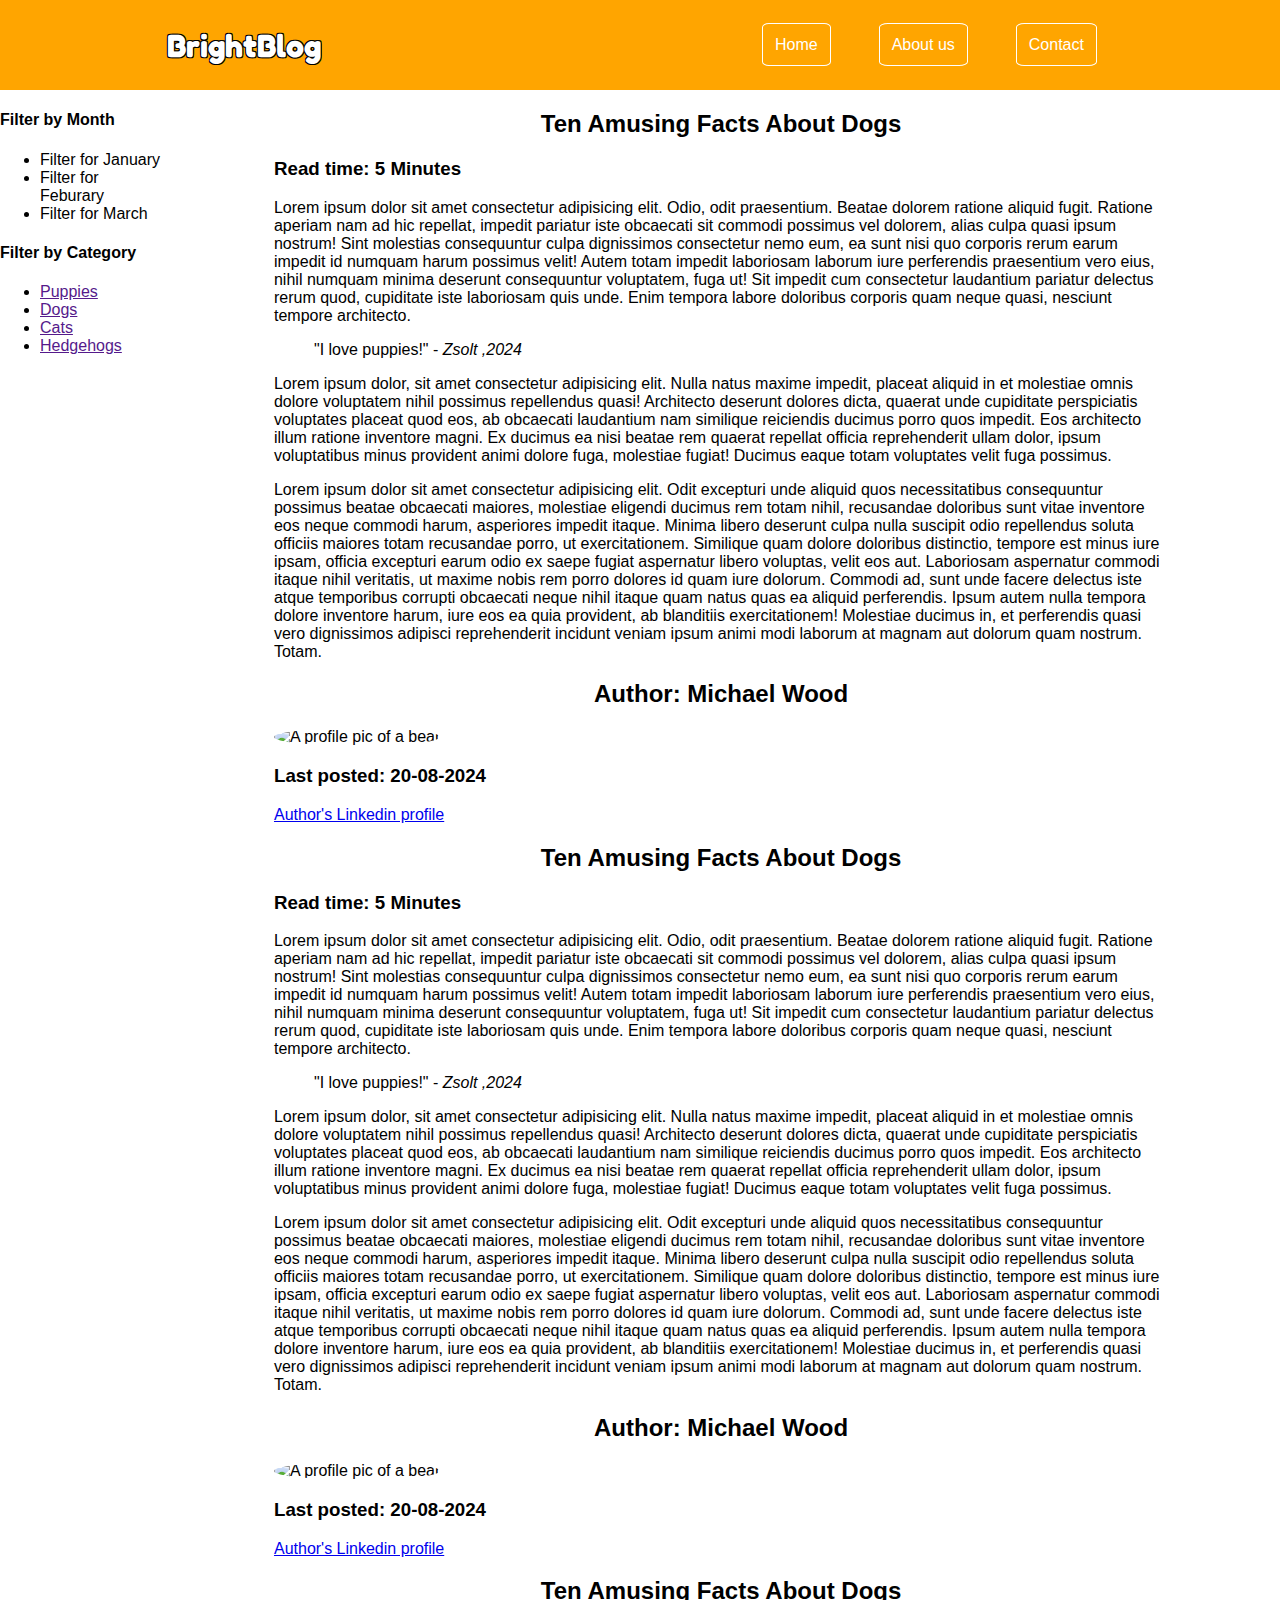
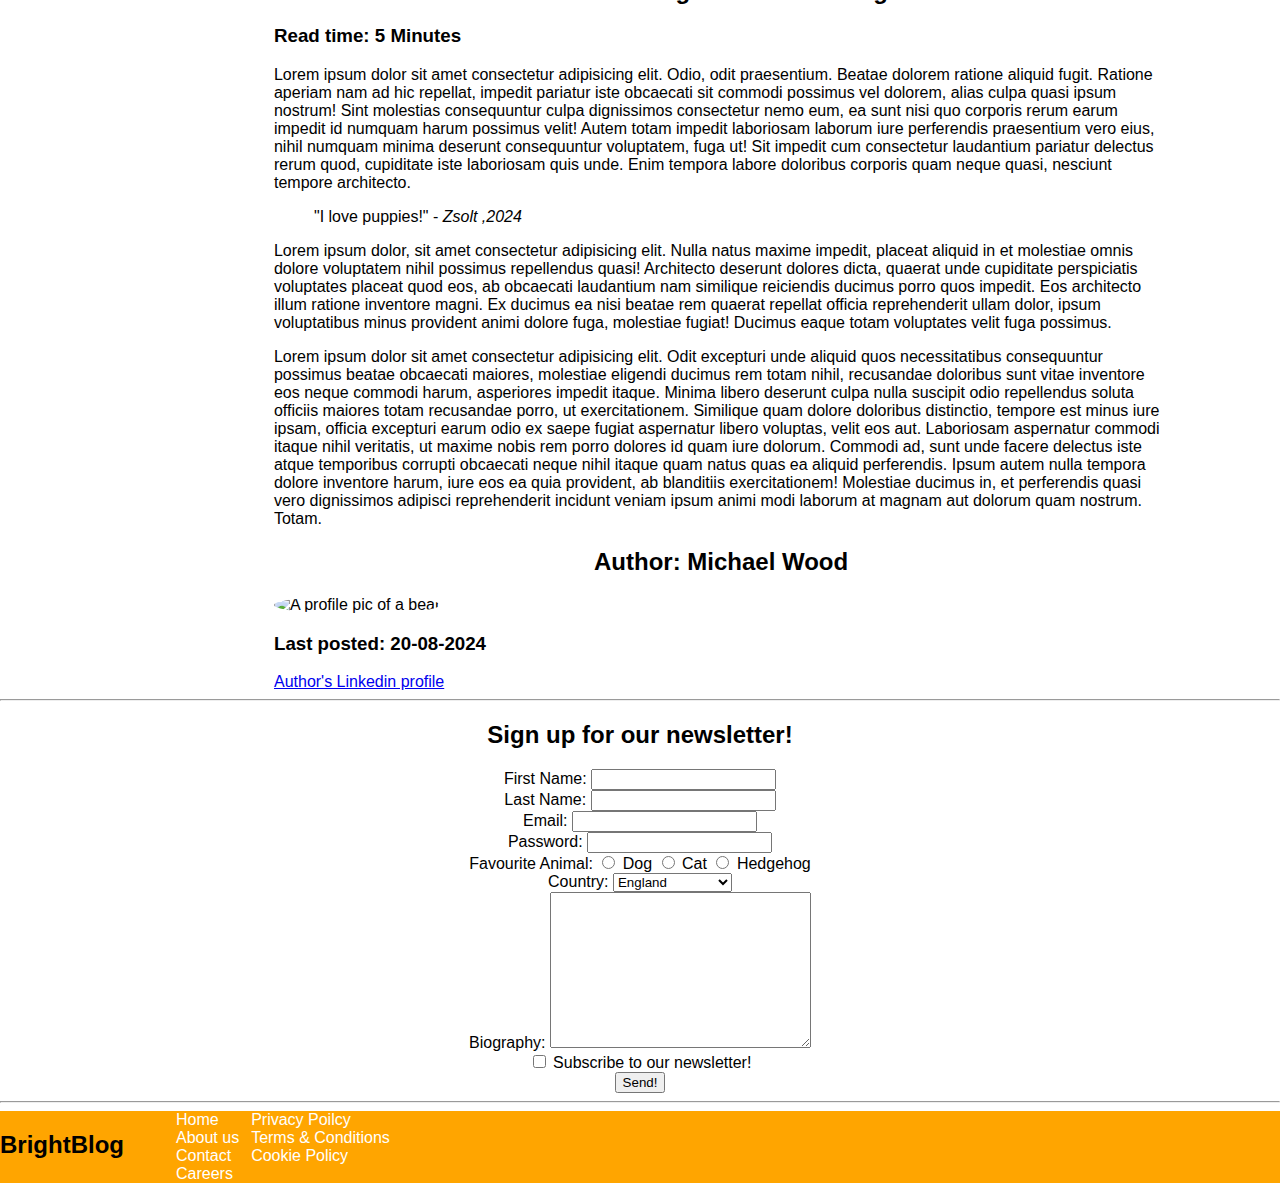
==== index.html @ a42f9df5 "initial commit" ====
<!DOCTYPE html>
<html lang="en">
<head>
    <link rel="stylesheet" href="style.css">
    <script src="app.js"></script>
    <link href="https://fonts.googleapis.com/css2?family=Fredoka+One&" rel="stylesheet">
    <meta charset="UTF-8">
    <meta name="viewport" content="width=device-width, initial-scale=1.0">
    <title>BrightBlog</title>
</head>
<body>
    <header id ="main-header">
        <!-- the content of the header goes here -->
        <h1 id ="logo">BrightBlog</h1>
        <nav>
            <ul id="nav-ul">
                <li>
                    <a href="https://excalidraw.com/" class = "navbutton">Home</a>
                </li>
                <li>
                    <a href="https://excalidraw.com/" class = "navbutton">About us</a>
                </li>
                <li>
                    <a href="https://excalidraw.com/" class = "navbutton">Contact</a>
                </li>
            </ul>
        </nav>
    </header>
    <main>
        <div id ="main-content">
            <aside>
                <section>
                    <h4>Filter by Month</h4>
                    <nav>
                        <ul>
                            <li><a href=""></a>Filter for January</li>
                            <li><a href=""></a>Filter for Feburary</li>
                            <li><a href=""></a>Filter for March</li>
                        </ul>
                    </nav>
                </section>
                <section>
                    <nav>
                        <h4>Filter by Category</h2>
                        <nav>
                            <ul>
                                <li><a href="">Puppies</a></li>
                                <li><a href="">Dogs</a></li>
                                <li><a href="">Cats</a></li>
                                <li><a href="">Hedgehogs</a></li>
                            </ul>
                        </nav>
                    </nav>
                </section>
            </aside>
            <div>
                <article>
                    <header>
                        <!-- Article's header goes here -->
                        <h2>Ten Amusing Facts About Dogs</h2>
                        <h3>Read time: 5 Minutes</h3>
                    </header>
                    <main>
                        <p>Lorem ipsum dolor sit amet consectetur adipisicing elit. Odio, odit praesentium. Beatae dolorem ratione aliquid fugit. Ratione aperiam nam ad hic repellat, impedit pariatur iste obcaecati sit commodi possimus vel dolorem, alias culpa quasi ipsum nostrum! Sint molestias consequuntur culpa dignissimos consectetur nemo eum, ea sunt nisi quo corporis rerum earum impedit id numquam harum possimus velit! Autem totam impedit laboriosam laborum iure perferendis praesentium vero eius, nihil numquam minima deserunt consequuntur voluptatem, fuga ut! Sit impedit cum consectetur laudantium pariatur delectus rerum quod, cupiditate iste laboriosam quis unde. Enim tempora labore doloribus corporis quam neque quasi, nesciunt tempore architecto.</p>
                        <blockquote>
                            "I love puppies!" - <cite>Zsolt ,2024</cite>
                        </blockquote>
                        <p>Lorem ipsum dolor, sit amet consectetur adipisicing elit. Nulla natus maxime impedit, placeat aliquid in et molestiae omnis dolore voluptatem nihil possimus repellendus quasi! Architecto deserunt dolores dicta, quaerat unde cupiditate perspiciatis voluptates placeat quod eos, ab obcaecati laudantium nam similique reiciendis ducimus porro quos impedit. Eos architecto illum ratione inventore magni. Ex ducimus ea nisi beatae rem quaerat repellat officia reprehenderit ullam dolor, ipsum voluptatibus minus provident animi dolore fuga, molestiae fugiat! Ducimus eaque totam voluptates velit fuga possimus.</p>
                        <p>Lorem ipsum dolor sit amet consectetur adipisicing elit. Odit excepturi unde aliquid quos necessitatibus consequuntur possimus beatae obcaecati maiores, molestiae eligendi ducimus rem totam nihil, recusandae doloribus sunt vitae inventore eos neque commodi harum, asperiores impedit itaque. Minima libero deserunt culpa nulla suscipit odio repellendus soluta officiis maiores totam recusandae porro, ut exercitationem. Similique quam dolore doloribus distinctio, tempore est minus iure ipsam, officia excepturi earum odio ex saepe fugiat aspernatur libero voluptas, velit eos aut. Laboriosam aspernatur commodi itaque nihil veritatis, ut maxime nobis rem porro dolores id quam iure dolorum. Commodi ad, sunt unde facere delectus iste atque temporibus corrupti obcaecati neque nihil itaque quam natus quas ea aliquid perferendis. Ipsum autem nulla tempora dolore inventore harum, iure eos ea quia provident, ab blanditiis exercitationem! Molestiae ducimus in, et perferendis quasi vero dignissimos adipisci reprehenderit incidunt veniam ipsum animi modi laborum at magnam aut dolorum quam nostrum. Totam.</p>
                    </main>
                    <footer>
                        <h2>Author: Michael Wood</h2>
                        <img src="https://placebear.com/100/100" alt="A profile pic of a bear">
                        <h3>Last posted: 20-08-2024</h3>
                        <a href="https://www.linkedin.com/in/michael-wood-ab104a204/" target="_blank">Author's Linkedin profile</a>
                    </footer>
                </article>
                <article>
                    <header>
                        <!-- Article's header goes here -->
                        <h2>Ten Amusing Facts About Dogs</h2>
                        <h3>Read time: 5 Minutes</h3>
                    </header>
                    <main>
                        <p>Lorem ipsum dolor sit amet consectetur adipisicing elit. Odio, odit praesentium. Beatae dolorem ratione aliquid fugit. Ratione aperiam nam ad hic repellat, impedit pariatur iste obcaecati sit commodi possimus vel dolorem, alias culpa quasi ipsum nostrum! Sint molestias consequuntur culpa dignissimos consectetur nemo eum, ea sunt nisi quo corporis rerum earum impedit id numquam harum possimus velit! Autem totam impedit laboriosam laborum iure perferendis praesentium vero eius, nihil numquam minima deserunt consequuntur voluptatem, fuga ut! Sit impedit cum consectetur laudantium pariatur delectus rerum quod, cupiditate iste laboriosam quis unde. Enim tempora labore doloribus corporis quam neque quasi, nesciunt tempore architecto.</p>
                        <blockquote>
                            "I love puppies!" - <cite>Zsolt ,2024</cite>
                        </blockquote>
                        <p>Lorem ipsum dolor, sit amet consectetur adipisicing elit. Nulla natus maxime impedit, placeat aliquid in et molestiae omnis dolore voluptatem nihil possimus repellendus quasi! Architecto deserunt dolores dicta, quaerat unde cupiditate perspiciatis voluptates placeat quod eos, ab obcaecati laudantium nam similique reiciendis ducimus porro quos impedit. Eos architecto illum ratione inventore magni. Ex ducimus ea nisi beatae rem quaerat repellat officia reprehenderit ullam dolor, ipsum voluptatibus minus provident animi dolore fuga, molestiae fugiat! Ducimus eaque totam voluptates velit fuga possimus.</p>
                        <p>Lorem ipsum dolor sit amet consectetur adipisicing elit. Odit excepturi unde aliquid quos necessitatibus consequuntur possimus beatae obcaecati maiores, molestiae eligendi ducimus rem totam nihil, recusandae doloribus sunt vitae inventore eos neque commodi harum, asperiores impedit itaque. Minima libero deserunt culpa nulla suscipit odio repellendus soluta officiis maiores totam recusandae porro, ut exercitationem. Similique quam dolore doloribus distinctio, tempore est minus iure ipsam, officia excepturi earum odio ex saepe fugiat aspernatur libero voluptas, velit eos aut. Laboriosam aspernatur commodi itaque nihil veritatis, ut maxime nobis rem porro dolores id quam iure dolorum. Commodi ad, sunt unde facere delectus iste atque temporibus corrupti obcaecati neque nihil itaque quam natus quas ea aliquid perferendis. Ipsum autem nulla tempora dolore inventore harum, iure eos ea quia provident, ab blanditiis exercitationem! Molestiae ducimus in, et perferendis quasi vero dignissimos adipisci reprehenderit incidunt veniam ipsum animi modi laborum at magnam aut dolorum quam nostrum. Totam.</p>
                    </main>
                    <footer>
                        <h2>Author: Michael Wood</h2>
                        <img src="https://placebear.com/100/100" alt="A profile pic of a bear">
                        <h3>Last posted: 20-08-2024</h3>
                        <a href="https://www.linkedin.com/in/michael-wood-ab104a204/" target="_blank">Author's Linkedin profile</a>
                    </footer>
                </article>
                <article>
                    <header>
                        <!-- Article's header goes here -->
                        <h2>Ten Amusing Facts About Dogs</h2>
                        <h3>Read time: 5 Minutes</h3>
                    </header>
                    <main>
                        <p>Lorem ipsum dolor sit amet consectetur adipisicing elit. Odio, odit praesentium. Beatae dolorem ratione aliquid fugit. Ratione aperiam nam ad hic repellat, impedit pariatur iste obcaecati sit commodi possimus vel dolorem, alias culpa quasi ipsum nostrum! Sint molestias consequuntur culpa dignissimos consectetur nemo eum, ea sunt nisi quo corporis rerum earum impedit id numquam harum possimus velit! Autem totam impedit laboriosam laborum iure perferendis praesentium vero eius, nihil numquam minima deserunt consequuntur voluptatem, fuga ut! Sit impedit cum consectetur laudantium pariatur delectus rerum quod, cupiditate iste laboriosam quis unde. Enim tempora labore doloribus corporis quam neque quasi, nesciunt tempore architecto.</p>
                        <blockquote>
                            "I love puppies!" - <cite>Zsolt ,2024</cite>
                        </blockquote>
                        <p>Lorem ipsum dolor, sit amet consectetur adipisicing elit. Nulla natus maxime impedit, placeat aliquid in et molestiae omnis dolore voluptatem nihil possimus repellendus quasi! Architecto deserunt dolores dicta, quaerat unde cupiditate perspiciatis voluptates placeat quod eos, ab obcaecati laudantium nam similique reiciendis ducimus porro quos impedit. Eos architecto illum ratione inventore magni. Ex ducimus ea nisi beatae rem quaerat repellat officia reprehenderit ullam dolor, ipsum voluptatibus minus provident animi dolore fuga, molestiae fugiat! Ducimus eaque totam voluptates velit fuga possimus.</p>
                        <p>Lorem ipsum dolor sit amet consectetur adipisicing elit. Odit excepturi unde aliquid quos necessitatibus consequuntur possimus beatae obcaecati maiores, molestiae eligendi ducimus rem totam nihil, recusandae doloribus sunt vitae inventore eos neque commodi harum, asperiores impedit itaque. Minima libero deserunt culpa nulla suscipit odio repellendus soluta officiis maiores totam recusandae porro, ut exercitationem. Similique quam dolore doloribus distinctio, tempore est minus iure ipsam, officia excepturi earum odio ex saepe fugiat aspernatur libero voluptas, velit eos aut. Laboriosam aspernatur commodi itaque nihil veritatis, ut maxime nobis rem porro dolores id quam iure dolorum. Commodi ad, sunt unde facere delectus iste atque temporibus corrupti obcaecati neque nihil itaque quam natus quas ea aliquid perferendis. Ipsum autem nulla tempora dolore inventore harum, iure eos ea quia provident, ab blanditiis exercitationem! Molestiae ducimus in, et perferendis quasi vero dignissimos adipisci reprehenderit incidunt veniam ipsum animi modi laborum at magnam aut dolorum quam nostrum. Totam.</p>
                    </main>
                    <footer>
                        <h2>Author: Michael Wood</h2>
                        <img src="https://placebear.com/100/100" alt="A profile pic of a bear">
                        <h3>Last posted: 20-08-2024</h3>
                        <a href="https://www.linkedin.com/in/michael-wood-ab104a204/" target="_blank">Author's Linkedin profile</a>
                    </footer>
                </article>
            </div>
            
            
        </div>
        
        
        <!-- main content of the website -->
         <hr>
        <h2>Sign up for our newsletter!</h2>
         <form action="" method="">
            <label for="first_name">First Name:</label>
            <input type="text" id="first_name" name="first_name" required>
            <br>

            <label for="last_name">Last Name:</label>
            <input type="text" id="last_name" name="last_name" required>
            <br>

            <label for="email">Email:</label>
            <input type="email" name="email" id="email">
            <br>

            <label for="password">Password:</label>
            <input type="password" name="password" id="password">
            <br>

            <label for="favourite_animal">Favourite Animal:</label>
            <input type="radio" name="favourite_animal" id="dog" value="dog">
            <label for="dog">Dog</label>
            <input type="radio" name="favourite_animal" id="cat" value="cat">
            <label for="cat">Cat</label>
            <input type="radio" name="favourite_animal" id="hedgehog" value="hedgehog">
            <label for="hedgehog">Hedgehog</label>
            <br>

            <label for="country">Country:</label>
            <select name="country" id="country">
                <option value="england">England</option>
                <option value="scotland">Scotland</option>
                <option value="wales">Wales</option>
                <option value="northern_ireland">Northern Ireland</option>

            </select>
            <br>
            
            <label for="bio">Biography:</label>
            <textarea name="bio" id="bio" cols="30" rows="10"></textarea>
            <br>

            <input type="checkbox" name="subscribe" id="subscribe">
            <label for="subscribe">Subscribe to our newsletter!</label>
            <br>
            
            <input type="submit" value="Send!">

         </form>
         <hr>
    </main>
    <footer>
        <h2>BrightBlog</h2>
        <section>
            <nav>
                <ul id="footer-ul">
                    <div>
                        <li><a href="">Home</a></li>
                        <li><a href="">About us</a></li>
                        <li><a href="">Contact</a></li>
                        <li><a href="">Careers</a></li>
                    </div>
                    <div>
                        <li><a href="">Privacy Poilcy</a></li>
                        <li><a href="">Terms & Conditions</a></li>
                        <li><a href="">Cookie Policy</a></li>
                    </div>
                    
                </ul>
            </nav>
        </section>
        <!-- footer goes here -->
    </footer>
</body>
</html>
---- style.css ----
body{
    font-family: Helvetica, Arial, sans-serif;
    margin: 0px;
}

#logo{
    margin: 0px;
    padding: 8px;
    font-family: "Fredoka One", sans-serif;
    width: 16%;
    text-shadow: 
        1px 1px 0 black,   /* Bottom-right shadow */
        -1px 1px 0 black,  /* Bottom-left shadow */
        1px -1px 0 black,  /* Top-right shadow */
        -1px -1px 0 black; /* Top-left shadow */
}

ul{
    margin: 0px;
}

body > header{
    background-color:  orange;
    color: white;
}

body > header > nav > ul{
    list-style: none;
    text-decoration: none;

}
.navbutton{
    color: white;
    text-decoration: none;
    padding: 12px;
    border: 1px solid white;
    border-radius: 10%;
}
body > main article{
    width: 80%;
    margin: auto;
}

form{
     text-align: center;
}

h2{
    text-align: center;
}

body>footer{
    background-color: orange;
    display: flex;
}

img{
    border-radius: 100%;
}
#main-header{
    display: flex;
    height: 10vh;
    align-items: center;
    justify-content: space-around;
}
#nav-ul{
    display: flex; 
}
#nav-ul > li{
    padding: 8px;
    margin: 16px ;
}
#footer-ul{
    display: flex;
    list-style: none;

}
#footer-ul > div> li{
    margin-left: 12px;
}
#footer-ul > div > li > a{
    color: white;
    text-decoration: none;
}
#main-content{
    display: flex;
    justify-content: space-around;
}
#main-content > div{
    width: 90%;
}
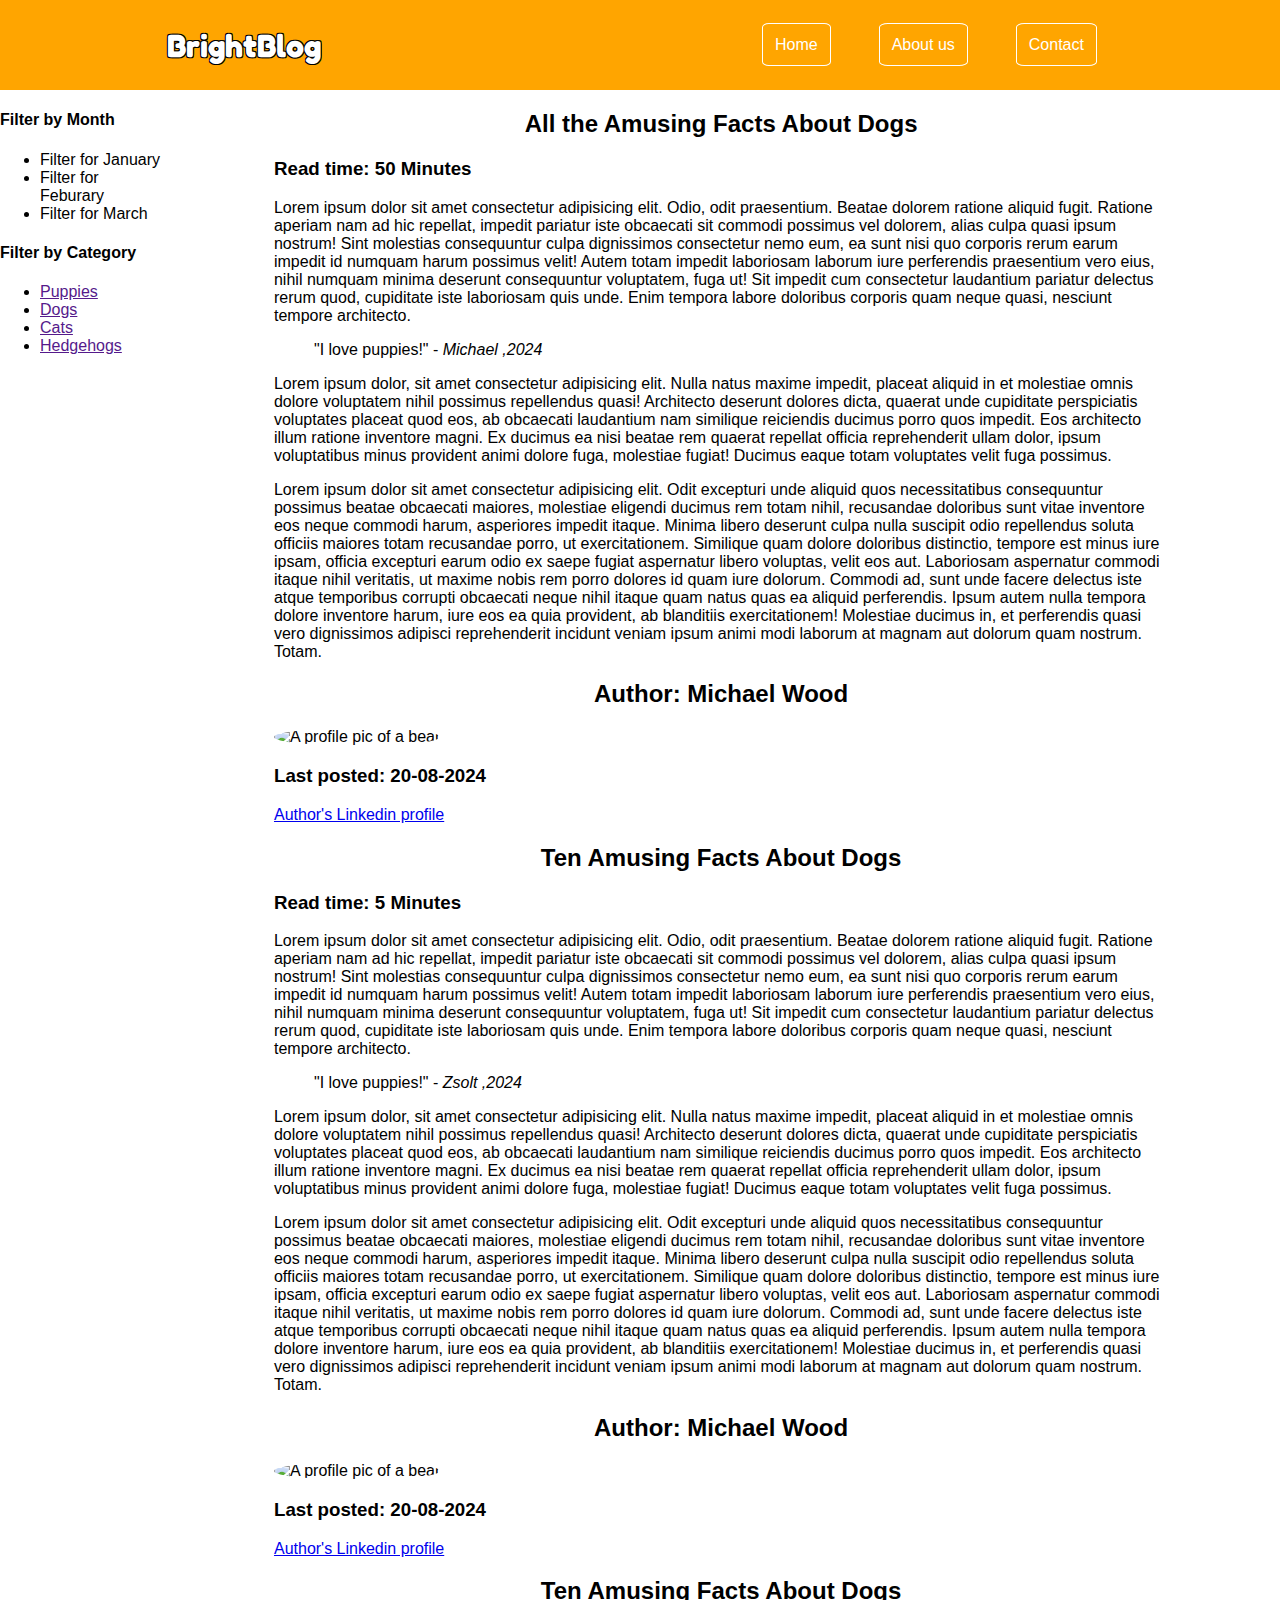
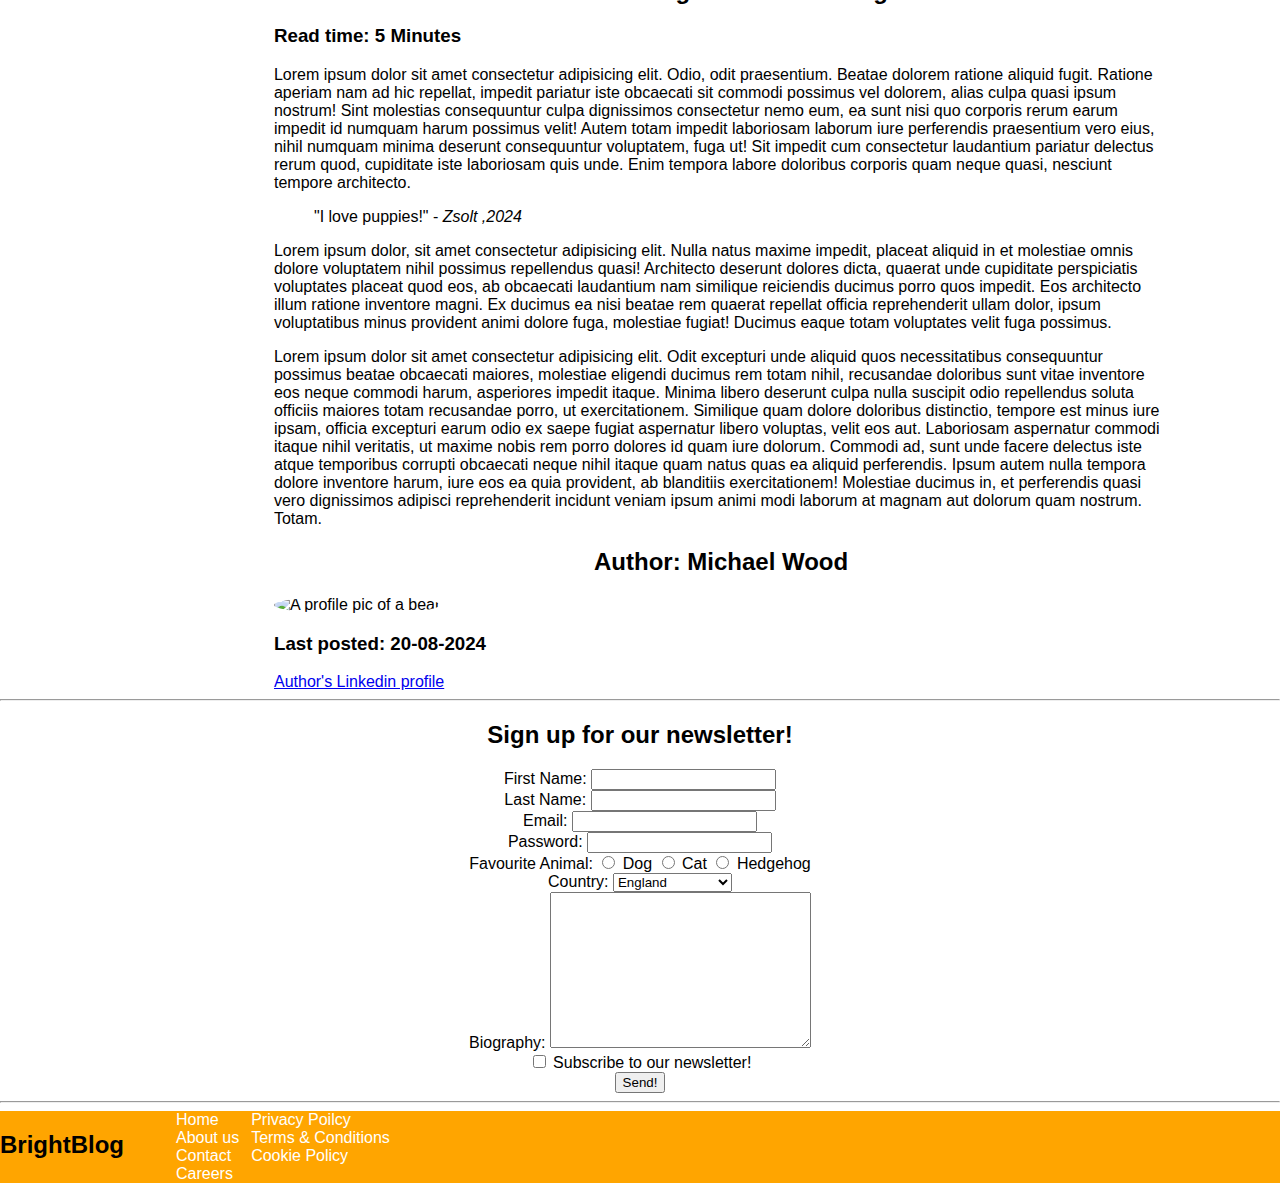
==== commit 740aa2ea: "Update index.html" ====
--- a/index.html
+++ b/index.html
@@ -57,13 +57,13 @@
                 <article>
                     <header>
                         <!-- Article's header goes here -->
-                        <h2>Ten Amusing Facts About Dogs</h2>
-                        <h3>Read time: 5 Minutes</h3>
+                        <h2>All the Amusing Facts About Dogs</h2>
+                        <h3>Read time: 50 Minutes</h3>
                     </header>
                     <main>
                         <p>Lorem ipsum dolor sit amet consectetur adipisicing elit. Odio, odit praesentium. Beatae dolorem ratione aliquid fugit. Ratione aperiam nam ad hic repellat, impedit pariatur iste obcaecati sit commodi possimus vel dolorem, alias culpa quasi ipsum nostrum! Sint molestias consequuntur culpa dignissimos consectetur nemo eum, ea sunt nisi quo corporis rerum earum impedit id numquam harum possimus velit! Autem totam impedit laboriosam laborum iure perferendis praesentium vero eius, nihil numquam minima deserunt consequuntur voluptatem, fuga ut! Sit impedit cum consectetur laudantium pariatur delectus rerum quod, cupiditate iste laboriosam quis unde. Enim tempora labore doloribus corporis quam neque quasi, nesciunt tempore architecto.</p>
                         <blockquote>
-                            "I love puppies!" - <cite>Zsolt ,2024</cite>
+                            "I love puppies!" - <cite>Michael ,2024</cite>
                         </blockquote>
                         <p>Lorem ipsum dolor, sit amet consectetur adipisicing elit. Nulla natus maxime impedit, placeat aliquid in et molestiae omnis dolore voluptatem nihil possimus repellendus quasi! Architecto deserunt dolores dicta, quaerat unde cupiditate perspiciatis voluptates placeat quod eos, ab obcaecati laudantium nam similique reiciendis ducimus porro quos impedit. Eos architecto illum ratione inventore magni. Ex ducimus ea nisi beatae rem quaerat repellat officia reprehenderit ullam dolor, ipsum voluptatibus minus provident animi dolore fuga, molestiae fugiat! Ducimus eaque totam voluptates velit fuga possimus.</p>
                         <p>Lorem ipsum dolor sit amet consectetur adipisicing elit. Odit excepturi unde aliquid quos necessitatibus consequuntur possimus beatae obcaecati maiores, molestiae eligendi ducimus rem totam nihil, recusandae doloribus sunt vitae inventore eos neque commodi harum, asperiores impedit itaque. Minima libero deserunt culpa nulla suscipit odio repellendus soluta officiis maiores totam recusandae porro, ut exercitationem. Similique quam dolore doloribus distinctio, tempore est minus iure ipsam, officia excepturi earum odio ex saepe fugiat aspernatur libero voluptas, velit eos aut. Laboriosam aspernatur commodi itaque nihil veritatis, ut maxime nobis rem porro dolores id quam iure dolorum. Commodi ad, sunt unde facere delectus iste atque temporibus corrupti obcaecati neque nihil itaque quam natus quas ea aliquid perferendis. Ipsum autem nulla tempora dolore inventore harum, iure eos ea quia provident, ab blanditiis exercitationem! Molestiae ducimus in, et perferendis quasi vero dignissimos adipisci reprehenderit incidunt veniam ipsum animi modi laborum at magnam aut dolorum quam nostrum. Totam.</p>
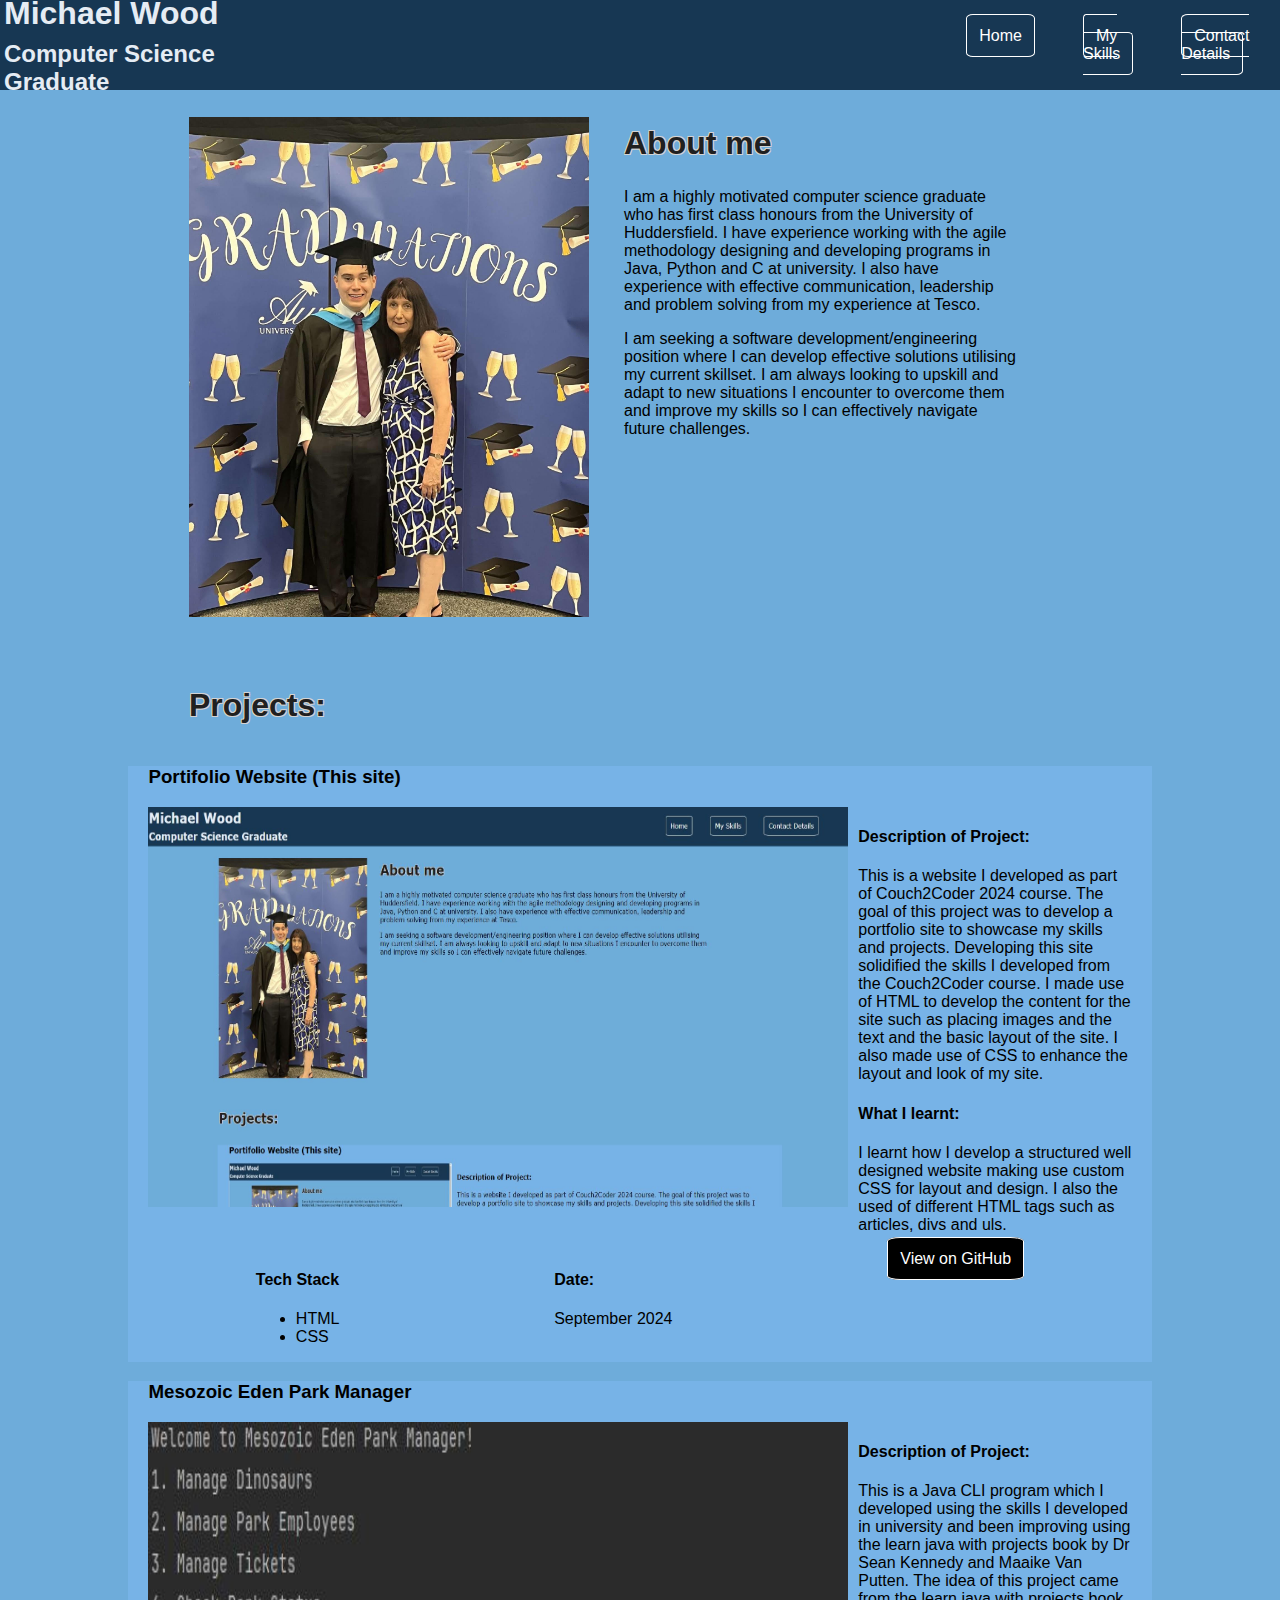
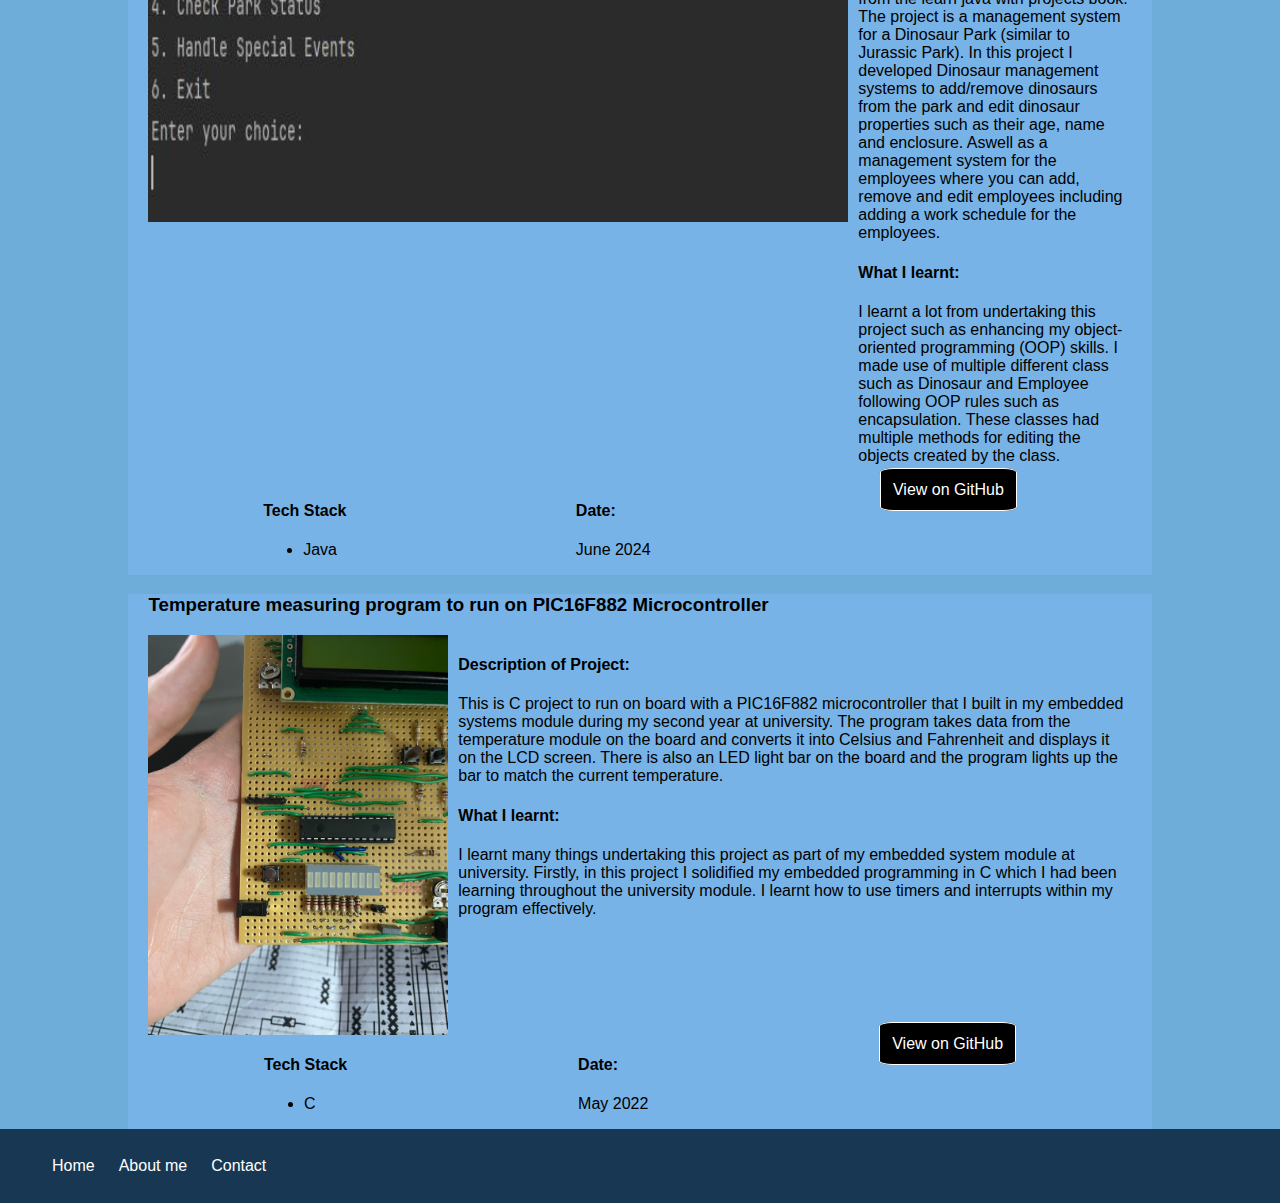
==== commit 5ccd5b2e: "Portfolio website" ====
--- a/index.html
+++ b/index.html
@@ -2,200 +2,141 @@
 <html lang="en">
 <head>
     <link rel="stylesheet" href="style.css">
-    <script src="app.js"></script>
-    <link href="https://fonts.googleapis.com/css2?family=Fredoka+One&" rel="stylesheet">
     <meta charset="UTF-8">
     <meta name="viewport" content="width=device-width, initial-scale=1.0">
-    <title>BrightBlog</title>
+    <title>Michael Wood Portifolio Site</title>
 </head>
 <body>
-    <header id ="main-header">
-        <!-- the content of the header goes here -->
-        <h1 id ="logo">BrightBlog</h1>
+    <header id = "main-header">
+        <div id="title">
+            <h1 id = "name">Michael Wood </h1>
+            <h2 id ="graduate">Computer Science Graduate</h2>
+        </div>
         <nav>
-            <ul id="nav-ul">
-                <li>
-                    <a href="https://excalidraw.com/" class = "navbutton">Home</a>
-                </li>
-                <li>
-                    <a href="https://excalidraw.com/" class = "navbutton">About us</a>
-                </li>
-                <li>
-                    <a href="https://excalidraw.com/" class = "navbutton">Contact</a>
-                </li>
+            <ul id = nav-ul>
+                <li> <a href="index.html" class ="navbutton" >Home</a></li>
+                <li><a href="myskills.html" class ="navbutton">My Skills</a></li>
+                <li><a href="contact.html" class ="navbutton">Contact Details</a></li>
             </ul>
         </nav>
     </header>
     <main>
-        <div id ="main-content">
-            <aside>
-                <section>
-                    <h4>Filter by Month</h4>
-                    <nav>
-                        <ul>
-                            <li><a href=""></a>Filter for January</li>
-                            <li><a href=""></a>Filter for Feburary</li>
-                            <li><a href=""></a>Filter for March</li>
-                        </ul>
-                    </nav>
-                </section>
-                <section>
-                    <nav>
-                        <h4>Filter by Category</h2>
-                        <nav>
-                            <ul>
-                                <li><a href="">Puppies</a></li>
-                                <li><a href="">Dogs</a></li>
-                                <li><a href="">Cats</a></li>
-                                <li><a href="">Hedgehogs</a></li>
-                            </ul>
-                        </nav>
-                    </nav>
-                </section>
-            </aside>
-            <div>
-                <article>
-                    <header>
-                        <!-- Article's header goes here -->
-                        <h2>All the Amusing Facts About Dogs</h2>
-                        <h3>Read time: 50 Minutes</h3>
-                    </header>
-                    <main>
-                        <p>Lorem ipsum dolor sit amet consectetur adipisicing elit. Odio, odit praesentium. Beatae dolorem ratione aliquid fugit. Ratione aperiam nam ad hic repellat, impedit pariatur iste obcaecati sit commodi possimus vel dolorem, alias culpa quasi ipsum nostrum! Sint molestias consequuntur culpa dignissimos consectetur nemo eum, ea sunt nisi quo corporis rerum earum impedit id numquam harum possimus velit! Autem totam impedit laboriosam laborum iure perferendis praesentium vero eius, nihil numquam minima deserunt consequuntur voluptatem, fuga ut! Sit impedit cum consectetur laudantium pariatur delectus rerum quod, cupiditate iste laboriosam quis unde. Enim tempora labore doloribus corporis quam neque quasi, nesciunt tempore architecto.</p>
-                        <blockquote>
-                            "I love puppies!" - <cite>Michael ,2024</cite>
-                        </blockquote>
-                        <p>Lorem ipsum dolor, sit amet consectetur adipisicing elit. Nulla natus maxime impedit, placeat aliquid in et molestiae omnis dolore voluptatem nihil possimus repellendus quasi! Architecto deserunt dolores dicta, quaerat unde cupiditate perspiciatis voluptates placeat quod eos, ab obcaecati laudantium nam similique reiciendis ducimus porro quos impedit. Eos architecto illum ratione inventore magni. Ex ducimus ea nisi beatae rem quaerat repellat officia reprehenderit ullam dolor, ipsum voluptatibus minus provident animi dolore fuga, molestiae fugiat! Ducimus eaque totam voluptates velit fuga possimus.</p>
-                        <p>Lorem ipsum dolor sit amet consectetur adipisicing elit. Odit excepturi unde aliquid quos necessitatibus consequuntur possimus beatae obcaecati maiores, molestiae eligendi ducimus rem totam nihil, recusandae doloribus sunt vitae inventore eos neque commodi harum, asperiores impedit itaque. Minima libero deserunt culpa nulla suscipit odio repellendus soluta officiis maiores totam recusandae porro, ut exercitationem. Similique quam dolore doloribus distinctio, tempore est minus iure ipsam, officia excepturi earum odio ex saepe fugiat aspernatur libero voluptas, velit eos aut. Laboriosam aspernatur commodi itaque nihil veritatis, ut maxime nobis rem porro dolores id quam iure dolorum. Commodi ad, sunt unde facere delectus iste atque temporibus corrupti obcaecati neque nihil itaque quam natus quas ea aliquid perferendis. Ipsum autem nulla tempora dolore inventore harum, iure eos ea quia provident, ab blanditiis exercitationem! Molestiae ducimus in, et perferendis quasi vero dignissimos adipisci reprehenderit incidunt veniam ipsum animi modi laborum at magnam aut dolorum quam nostrum. Totam.</p>
-                    </main>
-                    <footer>
-                        <h2>Author: Michael Wood</h2>
-                        <img src="https://placebear.com/100/100" alt="A profile pic of a bear">
-                        <h3>Last posted: 20-08-2024</h3>
-                        <a href="https://www.linkedin.com/in/michael-wood-ab104a204/" target="_blank">Author's Linkedin profile</a>
-                    </footer>
-                </article>
-                <article>
-                    <header>
-                        <!-- Article's header goes here -->
-                        <h2>Ten Amusing Facts About Dogs</h2>
-                        <h3>Read time: 5 Minutes</h3>
-                    </header>
-                    <main>
-                        <p>Lorem ipsum dolor sit amet consectetur adipisicing elit. Odio, odit praesentium. Beatae dolorem ratione aliquid fugit. Ratione aperiam nam ad hic repellat, impedit pariatur iste obcaecati sit commodi possimus vel dolorem, alias culpa quasi ipsum nostrum! Sint molestias consequuntur culpa dignissimos consectetur nemo eum, ea sunt nisi quo corporis rerum earum impedit id numquam harum possimus velit! Autem totam impedit laboriosam laborum iure perferendis praesentium vero eius, nihil numquam minima deserunt consequuntur voluptatem, fuga ut! Sit impedit cum consectetur laudantium pariatur delectus rerum quod, cupiditate iste laboriosam quis unde. Enim tempora labore doloribus corporis quam neque quasi, nesciunt tempore architecto.</p>
-                        <blockquote>
-                            "I love puppies!" - <cite>Zsolt ,2024</cite>
-                        </blockquote>
-                        <p>Lorem ipsum dolor, sit amet consectetur adipisicing elit. Nulla natus maxime impedit, placeat aliquid in et molestiae omnis dolore voluptatem nihil possimus repellendus quasi! Architecto deserunt dolores dicta, quaerat unde cupiditate perspiciatis voluptates placeat quod eos, ab obcaecati laudantium nam similique reiciendis ducimus porro quos impedit. Eos architecto illum ratione inventore magni. Ex ducimus ea nisi beatae rem quaerat repellat officia reprehenderit ullam dolor, ipsum voluptatibus minus provident animi dolore fuga, molestiae fugiat! Ducimus eaque totam voluptates velit fuga possimus.</p>
-                        <p>Lorem ipsum dolor sit amet consectetur adipisicing elit. Odit excepturi unde aliquid quos necessitatibus consequuntur possimus beatae obcaecati maiores, molestiae eligendi ducimus rem totam nihil, recusandae doloribus sunt vitae inventore eos neque commodi harum, asperiores impedit itaque. Minima libero deserunt culpa nulla suscipit odio repellendus soluta officiis maiores totam recusandae porro, ut exercitationem. Similique quam dolore doloribus distinctio, tempore est minus iure ipsam, officia excepturi earum odio ex saepe fugiat aspernatur libero voluptas, velit eos aut. Laboriosam aspernatur commodi itaque nihil veritatis, ut maxime nobis rem porro dolores id quam iure dolorum. Commodi ad, sunt unde facere delectus iste atque temporibus corrupti obcaecati neque nihil itaque quam natus quas ea aliquid perferendis. Ipsum autem nulla tempora dolore inventore harum, iure eos ea quia provident, ab blanditiis exercitationem! Molestiae ducimus in, et perferendis quasi vero dignissimos adipisci reprehenderit incidunt veniam ipsum animi modi laborum at magnam aut dolorum quam nostrum. Totam.</p>
-                    </main>
-                    <footer>
-                        <h2>Author: Michael Wood</h2>
-                        <img src="https://placebear.com/100/100" alt="A profile pic of a bear">
-                        <h3>Last posted: 20-08-2024</h3>
-                        <a href="https://www.linkedin.com/in/michael-wood-ab104a204/" target="_blank">Author's Linkedin profile</a>
-                    </footer>
-                </article>
-                <article>
-                    <header>
-                        <!-- Article's header goes here -->
-                        <h2>Ten Amusing Facts About Dogs</h2>
-                        <h3>Read time: 5 Minutes</h3>
-                    </header>
-                    <main>
-                        <p>Lorem ipsum dolor sit amet consectetur adipisicing elit. Odio, odit praesentium. Beatae dolorem ratione aliquid fugit. Ratione aperiam nam ad hic repellat, impedit pariatur iste obcaecati sit commodi possimus vel dolorem, alias culpa quasi ipsum nostrum! Sint molestias consequuntur culpa dignissimos consectetur nemo eum, ea sunt nisi quo corporis rerum earum impedit id numquam harum possimus velit! Autem totam impedit laboriosam laborum iure perferendis praesentium vero eius, nihil numquam minima deserunt consequuntur voluptatem, fuga ut! Sit impedit cum consectetur laudantium pariatur delectus rerum quod, cupiditate iste laboriosam quis unde. Enim tempora labore doloribus corporis quam neque quasi, nesciunt tempore architecto.</p>
-                        <blockquote>
-                            "I love puppies!" - <cite>Zsolt ,2024</cite>
-                        </blockquote>
-                        <p>Lorem ipsum dolor, sit amet consectetur adipisicing elit. Nulla natus maxime impedit, placeat aliquid in et molestiae omnis dolore voluptatem nihil possimus repellendus quasi! Architecto deserunt dolores dicta, quaerat unde cupiditate perspiciatis voluptates placeat quod eos, ab obcaecati laudantium nam similique reiciendis ducimus porro quos impedit. Eos architecto illum ratione inventore magni. Ex ducimus ea nisi beatae rem quaerat repellat officia reprehenderit ullam dolor, ipsum voluptatibus minus provident animi dolore fuga, molestiae fugiat! Ducimus eaque totam voluptates velit fuga possimus.</p>
-                        <p>Lorem ipsum dolor sit amet consectetur adipisicing elit. Odit excepturi unde aliquid quos necessitatibus consequuntur possimus beatae obcaecati maiores, molestiae eligendi ducimus rem totam nihil, recusandae doloribus sunt vitae inventore eos neque commodi harum, asperiores impedit itaque. Minima libero deserunt culpa nulla suscipit odio repellendus soluta officiis maiores totam recusandae porro, ut exercitationem. Similique quam dolore doloribus distinctio, tempore est minus iure ipsam, officia excepturi earum odio ex saepe fugiat aspernatur libero voluptas, velit eos aut. Laboriosam aspernatur commodi itaque nihil veritatis, ut maxime nobis rem porro dolores id quam iure dolorum. Commodi ad, sunt unde facere delectus iste atque temporibus corrupti obcaecati neque nihil itaque quam natus quas ea aliquid perferendis. Ipsum autem nulla tempora dolore inventore harum, iure eos ea quia provident, ab blanditiis exercitationem! Molestiae ducimus in, et perferendis quasi vero dignissimos adipisci reprehenderit incidunt veniam ipsum animi modi laborum at magnam aut dolorum quam nostrum. Totam.</p>
-                    </main>
-                    <footer>
-                        <h2>Author: Michael Wood</h2>
-                        <img src="https://placebear.com/100/100" alt="A profile pic of a bear">
-                        <h3>Last posted: 20-08-2024</h3>
-                        <a href="https://www.linkedin.com/in/michael-wood-ab104a204/" target="_blank">Author's Linkedin profile</a>
-                    </footer>
-                </article>
-            </div>
-            
+        <div id = "about">
+            <img src="Imgs/Mike.jpg" alt="Image of Michael and his mum" width="400" height="500">
+            <article id="about_me">
+                <h2 id="h2s">About me</h2>
+                <p>I am a highly motivated computer science graduate who has first class honours from the University of Huddersfield. I have experience working with the agile methodology designing and developing programs in Java, Python and C at university. I also have experience with effective communication, leadership and problem solving from my experience at Tesco.</p>
+
+                <p>I am seeking a software development/engineering position where I can develop effective solutions utilising my current skillset. I am always looking to upskill and adapt to new situations I encounter to overcome them and improve my skills so I can effectively navigate future challenges.</p>
+            </article>
             
         </div>
         
+
+        <h2 id="h2s">Projects:</h2>
+        <div id = "main-content">
+            <article id="main-articles">
+                <header>
+                    <h3>Portifolio Website (This site)</h3>
+                </header>
+                <main>
+                    <img src="Imgs/ThisSite.JPG" alt="test" width="700" height="400">
+                    <div id="project-description">
+                        <h4>Description of Project:</h4>
+                        <p>This is a website I developed as part of Couch2Coder 2024 course. The goal of this project was to develop a portfolio site to showcase my skills and projects.  Developing this site solidified the skills I developed from the Couch2Coder course. I made use of HTML to develop the content for the site such as placing images and the text and the basic layout of the site. I also made use of CSS to enhance the layout and look of my site.</p>
+                        <h4>What I learnt:</h4>
+                        <p>I learnt how I develop a structured well designed website making use custom CSS for layout and design. I also the used of different HTML tags such as articles, divs and uls.</p>
+                    </div>
+                </main>
+                <footer>
+                    <div><h4>Tech Stack</h4>
+                        <ul>
+                            <li>HTML</li>
+                            <li>CSS</li>
+                        </ul>
+                    </div>
+                    <div>
+                        <h4>Date:</h4>
+                        <p>September 2024</p>
+                    </div>
+                    <div>
+                        <a href="https://github.com/MichaelWood9/michaelwood9.github.io" class = githublink target="_blank">View on GitHub</a>
+                    </div>
+                    
+                </footer>
+            </article>
+            <article id="main-articles">
+                <header>
+                    <h3>Mesozoic Eden Park Manager</h3>
+                </header>
+                <main>
+                    <img src="Imgs/Java-project.JPG" alt="test" width="700" height="400">
+                    <div id="project-description">
+                        <h4>Description of Project:</h4>
+                        <p>This is a Java CLI program which I developed using the skills I developed in university and been improving using the learn java with projects book by Dr Sean Kennedy and Maaike Van Putten. The idea of this project came from the learn java with projects book. The project is a management system for a Dinosaur Park (similar to Jurassic Park). In this project I developed Dinosaur management systems to add/remove dinosaurs from the park and edit dinosaur properties such as their age, name and enclosure. Aswell as a management system for the employees where you can add, remove and edit employees including adding a work schedule for the employees.</p>
+                        <h4>What I learnt:</h4>
+                        <p>I learnt a lot from undertaking this project such as enhancing my object-oriented programming (OOP) skills. I made use of multiple different class such as Dinosaur and Employee following OOP rules such as encapsulation. These classes had multiple methods for editing the objects created by the class.</p>
+                    </div>
+                </main>
+                <footer>
+                    <div><h4>Tech Stack</h4>
+                        <ul>
+                            <li>Java</li>
+                        </ul>
+                    </div>
+                    <div>
+                        <h4>Date:</h4>
+                        <p>June 2024</p>
+                    </div>
+                    <div>
+                        <a href="https://github.com/MichaelWood9/Learn-Java-with-Projects/tree/main/src/MesozoicEdenParkManagerCh8" class = githublink target="_blank">View on GitHub</a>
+                    </div>
+                    
+                </footer>
+            </article>
+            <article id="main-articles">
+                <header>
+                    <h3>Temperature measuring program to run on PIC16F882 Microcontroller</h3>
+                </header>
+                <main>
+                    <img src="Imgs/board.jpg" alt="test" width="700" height="400">
+                    <div id="project-description">
+                        <h4>Description of Project:</h4>
+                        <p>This is C project to run on board with a PIC16F882 microcontroller that I built in my embedded systems module during my second year at university. The program takes data from the temperature module on the board and converts it into Celsius and Fahrenheit and displays it on the LCD screen. There is also an LED light bar on the board and the program lights up the bar to match the current temperature.
+                        </p>
+                        <h4>What I learnt:</h4>
+                        <p>I learnt many things undertaking this project as part of my embedded system module at university. Firstly, in this project I solidified my embedded programming in C which I had been learning throughout the university module. I learnt how to use timers and interrupts within my program effectively. </p>
+                    </div>
+                </main>
+                <footer>
+                    <div><h4>Tech Stack</h4>
+                        <ul>
+                            <li>C</li>
+                        </ul>
+                    </div>
+                    <div>
+                        <h4>Date:</h4>
+                        <p>May 2022</p>
+                    </div>
+                    <div>
+                        <a href="https://github.com/MichaelWood9/C-projects/tree/main/Assignment4U2061093.X" class = githublink target="_blank">View on GitHub</a>
+                    </div>
+                    
+                </footer>
+            </article>
+        </div>
         
-        <!-- main content of the website -->
-         <hr>
-        <h2>Sign up for our newsletter!</h2>
-         <form action="" method="">
-            <label for="first_name">First Name:</label>
-            <input type="text" id="first_name" name="first_name" required>
-            <br>
-
-            <label for="last_name">Last Name:</label>
-            <input type="text" id="last_name" name="last_name" required>
-            <br>
-
-            <label for="email">Email:</label>
-            <input type="email" name="email" id="email">
-            <br>
-
-            <label for="password">Password:</label>
-            <input type="password" name="password" id="password">
-            <br>
-
-            <label for="favourite_animal">Favourite Animal:</label>
-            <input type="radio" name="favourite_animal" id="dog" value="dog">
-            <label for="dog">Dog</label>
-            <input type="radio" name="favourite_animal" id="cat" value="cat">
-            <label for="cat">Cat</label>
-            <input type="radio" name="favourite_animal" id="hedgehog" value="hedgehog">
-            <label for="hedgehog">Hedgehog</label>
-            <br>
-
-            <label for="country">Country:</label>
-            <select name="country" id="country">
-                <option value="england">England</option>
-                <option value="scotland">Scotland</option>
-                <option value="wales">Wales</option>
-                <option value="northern_ireland">Northern Ireland</option>
-
-            </select>
-            <br>
-            
-            <label for="bio">Biography:</label>
-            <textarea name="bio" id="bio" cols="30" rows="10"></textarea>
-            <br>
-
-            <input type="checkbox" name="subscribe" id="subscribe">
-            <label for="subscribe">Subscribe to our newsletter!</label>
-            <br>
-            
-            <input type="submit" value="Send!">
-
-         </form>
-         <hr>
     </main>
-    <footer>
-        <h2>BrightBlog</h2>
+    <footer id="mainfooter">
         <section>
             <nav>
-                <ul id="footer-ul">
-                    <div>
-                        <li><a href="">Home</a></li>
-                        <li><a href="">About us</a></li>
-                        <li><a href="">Contact</a></li>
-                        <li><a href="">Careers</a></li>
-                    </div>
-                    <div>
-                        <li><a href="">Privacy Poilcy</a></li>
-                        <li><a href="">Terms & Conditions</a></li>
-                        <li><a href="">Cookie Policy</a></li>
-                    </div>
-                    
+                <ul id = "footer-ul">
+                    <li><a href="">Home</a></li>
+                    <li><a href="">About me</a></li>
+                    <li><a href="">Contact</a></li>
                 </ul>
             </nav>
         </section>
-        <!-- footer goes here -->
     </footer>
 </body>
 </html>--- a/style.css
+++ b/style.css
@@ -1,33 +1,79 @@
+body>header{
+    background-color: #173753;
+    color: #E5ecf4;
+}
 body{
-    font-family: Helvetica, Arial, sans-serif;
+    background-color: #6EACDA;
     margin: 0px;
+    font-family: Verdana, Geneva, Tahoma, sans-serif;
+    
 }
-
-#logo{
+#about{
+    display: flex;
+    justify-content: space-around;
+    width: 80%;
+    
+}
+body>main>div>img{
+    padding: 3vh;
+    padding-left: 21vh;
+}
+#about_me{
+    padding: 8px;
+}
+body>header>h2{
     margin: 0px;
     padding: 8px;
-    font-family: "Fredoka One", sans-serif;
-    width: 16%;
-    text-shadow: 
-        1px 1px 0 black,   /* Bottom-right shadow */
-        -1px 1px 0 black,  /* Bottom-left shadow */
-        1px -1px 0 black,  /* Top-right shadow */
-        -1px -1px 0 black; /* Top-left shadow */
 }
-
-ul{
+#name{
     margin: 0px;
+    padding: 4px;
 }
-
-body > header{
-    background-color:  orange;
-    color: white;
+body>main>h2{
+    padding: 16px;
+    padding-left: 21vh;
 }
-
+body>main>article{
+    padding: 8px;
+}
 body > header > nav > ul{
     list-style: none;
     text-decoration: none;
 
+}
+#main-header{
+    display: flex;
+    height: 10vh;
+    align-items: center;
+    justify-content: start;
+}
+#nav-ul{
+    display: flex;
+    margin-left: 0%;
+}
+#graduate{
+    padding: 4px;
+    margin: 0px;
+    text-decoration: none;
+}
+#title{
+    margin-right: 50%;
+    margin-left: 0%;
+}
+h2{
+    text-align: left;
+    
+}
+#main-content{
+    width: 80%;
+    margin: 0 auto;  
+}
+#nav-ul{
+    display: flex;
+}
+#nav-ul > li {
+    padding: 8px;
+    margin: 16px;
 }
 .navbutton{
     color: white;
@@ -36,56 +82,81 @@
     border: 1px solid white;
     border-radius: 10%;
 }
-body > main article{
-    width: 80%;
-    margin: auto;
+#main-content > article >main{
+    display: flex;
+    justify-content: space-between;
 }
 
-form{
-     text-align: center;
+#main-content > article >main>p{
+    padding-left: 32px;
+    width: 60%;
+    
 }
-
-h2{
-    text-align: center;
+.githublink{
+    color: white;
+    text-decoration: none;
+    padding: 12px;
+    border: 1px solid white;
+    background-color: black;
+    border-radius: 10%;
 }
-
-body>footer{
-    background-color: orange;
+#main-content > article >footer{
+    display: flex;
+    justify-content: space-around;
+}
+#mainfooter{
+    background-color: #173753;
     display: flex;
 }
-
-img{
-    border-radius: 100%;
+#footer-ul{
+   display: flex;
+   list-style: none;
+   
 }
-#main-header{
-    display: flex;
-    height: 10vh;
-    align-items: center;
-    justify-content: space-around;
+#footer-ul > li{
+    padding: 12px;
 }
-#nav-ul{
-    display: flex; 
-}
-#nav-ul > li{
-    padding: 8px;
-    margin: 16px ;
-}
-#footer-ul{
-    display: flex;
-    list-style: none;
-
-}
-#footer-ul > div> li{
-    margin-left: 12px;
-}
-#footer-ul > div > li > a{
+#footer-ul > li > a{
     color: white;
     text-decoration: none;
 }
-#main-content{
-    display: flex;
-    justify-content: space-around;
+#skill-logo{
+    font-size: 300%;
+    padding-right: 10%;
+    color: lightgray;
+    text-shadow: 
+    -1px -1px 0 black, /* outline */
+    1px -1px 0 black,  /* outline*/
+    -1px 1px 0 black,  /* outline */
+    1px 1px 0 black,   /* outline */
+    2px 2px 5px black; /* creates the shadow*/
+    
 }
-#main-content > div{
-    width: 90%;
+#h2s{
+    font-size: 200%;
+    color: rgb(32, 32, 32);
+    text-shadow: 
+    -1px -1px 0 lightgrey, /* outline */
+    1px -1px 0 lightgrey,  /* outline*/
+    -1px 1px 0 lightgrey,  /* outline */
+    1px 1px 0 lightgrey;   /* outline */
 }
+.linkedinlink{
+    color: white;
+    text-decoration: none;
+    padding: 12px;
+    border: 1px solid white;
+    background-color: rgb(1, 1, 134);
+    border-radius: 10%;
+}
+#bottomdiv{
+    padding-bottom: 30vh;
+}
+#main-articles{
+    background-color: rgb(119, 179, 231);
+    padding-left: 2%;
+    padding-right: 2%;   
+}
+#project-description{
+    padding-left: 1%;
+}